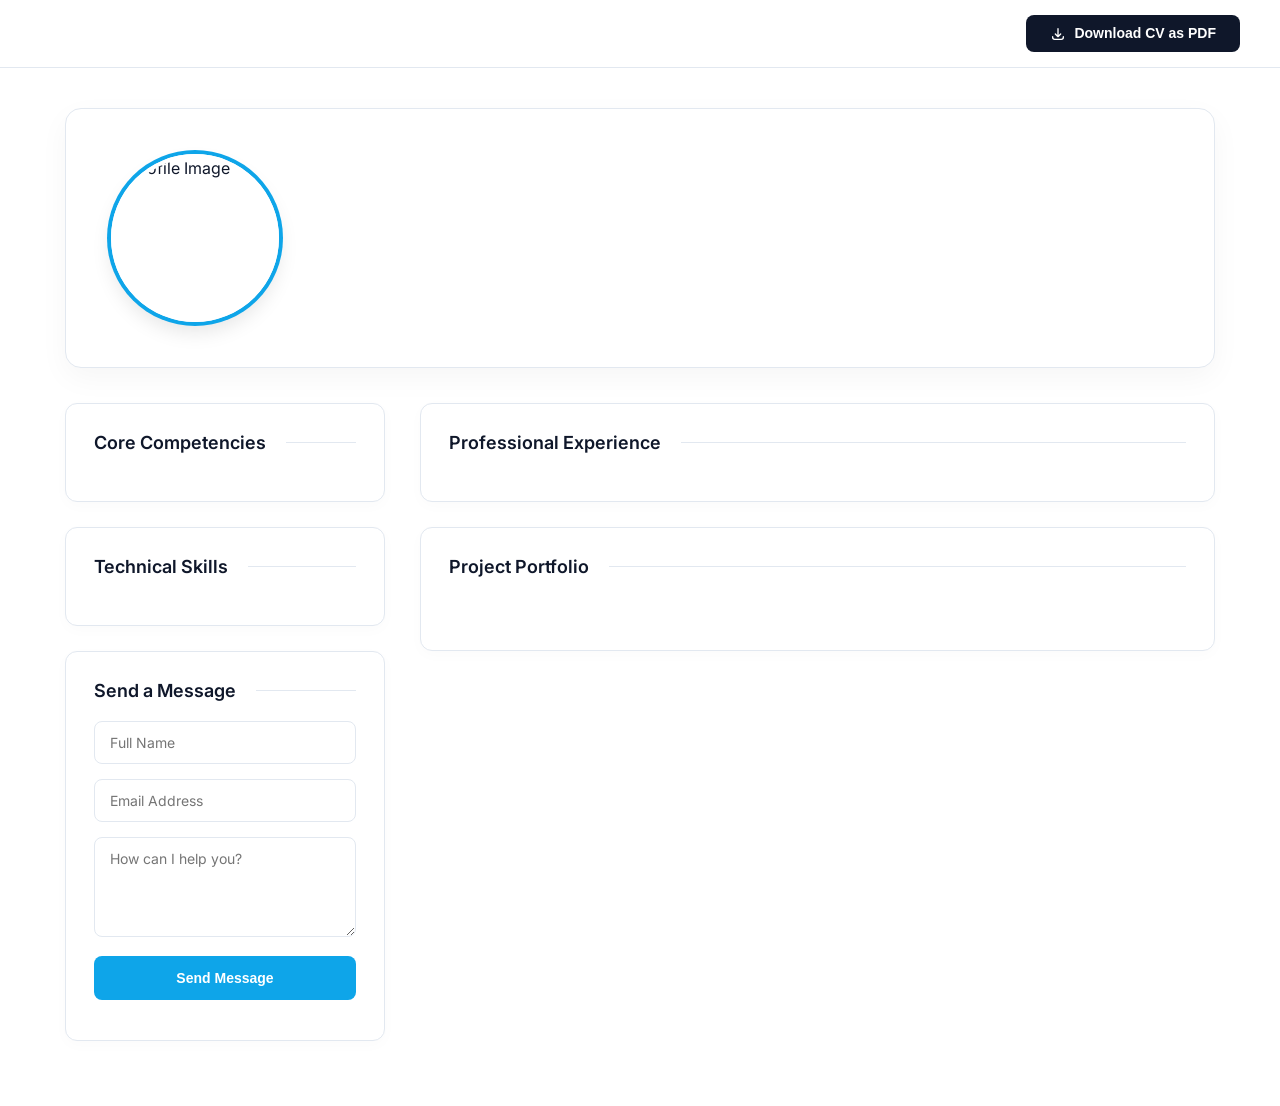
==== portfolio.html @ cc9d04fb "Add files via upload" ====
<!DOCTYPE html>
<html lang="en">
<head>
    <meta charset="UTF-8">
    <meta name="viewport" content="width=device-width, initial-scale=1.0">
    <title>Professional Identity Matrix</title>
    <link rel="stylesheet" href="style-portfolio.css">
    <script src="https://cdnjs.cloudflare.com/ajax/libs/html2pdf.js/0.10.1/html2pdf.bundle.min.js"></script>
</head>
<body class="theme-light">
    
    <div class="action-bar" id="actionBar">
        <button id="downloadPdfBtn" class="btn-pdf">
            <svg width="16" height="16" fill="none" stroke="currentColor" viewBox="0 0 24 24" xmlns="http://www.w3.org/2000/svg" style="vertical-align: middle; margin-right: 5px;">
                <path stroke-linecap="round" stroke-linejoin="round" stroke-width="2" d="M4 16v1a3 3 0 003 3h10a3 3 0 003-3v-1m-4-4l-4 4m0 0l-4-4m4 4V4"></path>
            </svg>
            Download CV as PDF
        </button>
    </div>

    <div class="portfolio-container" id="portfolioContent">
        
        <header class="hero-section">
            <div class="hero-content">
                <div class="hero-avatar-wrapper">
                    <img id="viewAvatar" src="https://via.placeholder.com/150" class="portfolio-avatar-frame" alt="Profile Image">
                </div>
                <div class="hero-text-wrapper">
                    <h1 id="viewName"></h1>
                    <h2 id="viewTitle"></h2>
                    <p id="viewBio"></p>
                    <div id="viewSocialDeck" class="social-link-wrapper"></div>
                </div>
            </div>
        </header>

        <div class="portfolio-grid">
            <aside class="sidebar-info">
                <div class="card" id="contactInfoCard" style="display: none;">
                    <h3>Contact Details</h3>
                    <div id="contactDetailsBlock" class="contact-block"></div>
                </div>

                <div class="card" id="eduCardView" style="display: none;">
                    <h3>Education</h3>
                    <div id="educationViewBlock"></div>
                </div>

                <div class="card" id="certCardView" style="display: none;">
                    <h3>Certifications</h3>
                    <div id="certificationsViewBlock"></div>
                </div>

                <div class="card">
                    <h3>Core Competencies</h3>
                    <div id="coreCompetenciesContainer" class="badge-group"></div>
                </div>
                
                <div class="card">
                    <h3>Technical Skills</h3>
                    <div id="techSkillsContainer" class="badge-group"></div>
                </div>

                <div class="card contact-form-card">
                    <h3>Send a Message</h3>
                    <form id="contactForm">
                        <input type="text" id="senderName" class="input-form" placeholder="Full Name" required>
                        <input type="email" id="senderEmail" class="input-form" placeholder="Email Address" required>
                        <textarea id="senderMsg" class="input-form msg-area" placeholder="How can I help you?" required></textarea>
                        <button type="submit" class="submit-msg-btn">Send Message</button>
                    </form>
                    <div id="contactAck" class="contact-acknowledgement"></div>
                </div>
            </aside>

            <main class="main-timeline">
                <div class="card experience-card">
                    <h3>Professional Experience</h3>
                    <div id="experienceTimeline" class="timeline"></div>
                </div>

                <div class="card projects-card">
                    <h3>Project Portfolio</h3>
                    <div id="dynamicFilters" class="filter-container"></div>
                    <div id="projectsGrid" class="projects-grid-layout"></div>
                </div>
            </main>
        </div>
    </div>
    
    <script type="module" src="view.js"></script>
</body>
</html>
---- style-portfolio.css ----
@import url('https://fonts.googleapis.com/css2?family=Inter:wght@300;400;500;600;700&display=swap');

body { margin: 0; padding: 0; font-family: 'Inter', -apple-system, BlinkMacSystemFont, sans-serif; transition: background 0.3s, color 0.3s; background-color: var(--bg-color); color: var(--text-main); }
.portfolio-container { max-width: 1150px; margin: 0 auto; padding: 40px 20px; }

/* --- PREMIUM HERO SECTION --- */
.hero-section { background: var(--card-bg); border-radius: 16px; padding: 45px; margin-bottom: 35px; box-shadow: 0 10px 30px rgba(0,0,0,0.04); border: 1px solid var(--border-color); }
.hero-content { display: flex; align-items: center; gap: 40px; }
.hero-avatar-wrapper { flex-shrink: 0; }
.portfolio-avatar-frame { width: 160px; height: 160px; border-radius: 50%; object-fit: cover; object-position: center; border: 4px solid var(--card-bg); box-shadow: 0 0 0 4px var(--accent), 0 10px 20px rgba(0,0,0,0.1); display: block; }
.hero-text-wrapper { flex-grow: 1; }
.hero-text-wrapper h1 { margin: 0 0 8px 0; font-size: 42px; font-weight: 700; letter-spacing: -0.5px; }
.hero-text-wrapper h2 { margin: 0 0 16px 0; font-size: 20px; font-weight: 500; color: var(--accent); }
.hero-text-wrapper p { max-width: 800px; margin: 0; line-height: 1.7; color: var(--text-muted); font-size: 16px; white-space: pre-wrap; }

/* SOCIAL PILLS */
.social-link-wrapper { display: flex; gap: 12px; margin-top: 20px; flex-wrap: wrap; }
.social-pill { background: var(--accent-alpha); color: var(--accent); padding: 8px 16px; border-radius: 30px; font-size: 13px; font-weight: 600; text-decoration: none; transition: all 0.2s; display: inline-flex; align-items: center; gap: 6px; }
.social-pill:hover { background: var(--accent); color: white; transform: translateY(-2px); box-shadow: 0 4px 10px rgba(0,0,0,0.1); }

/* LAYOUT GRID */
.portfolio-grid { display: grid; grid-template-columns: 320px 1fr; gap: 35px; align-items: start; }
@media (max-width: 850px) { 
    .portfolio-grid { grid-template-columns: 1fr; } 
    .hero-content { flex-direction: column; text-align: center; gap: 25px; }
    .social-link-wrapper { justify-content: center; }
}

/* SMART LAYOUT SWITCHER FOR NO IMAGE */
.has-no-image .hero-avatar-wrapper { display: none !important; }
.has-no-image .hero-content { text-align: center; }
.has-no-image .social-link-wrapper { justify-content: center; }

/* --- CARDS & TYPOGRAPHY --- */
.card { background: var(--card-bg); border: 1px solid var(--border-color); border-radius: 12px; padding: 28px; margin-bottom: 25px; box-shadow: 0 4px 15px rgba(0,0,0,0.02); }
h3 { margin: 0 0 20px 0; font-size: 18px; font-weight: 600; color: var(--text-main); display: flex; align-items: center; gap: 10px; }
h3::after { content: ""; flex-grow: 1; height: 1px; background: var(--border-color); margin-left: 10px; }

/* CONTACT BLOCK */
.contact-block { display: flex; flex-direction: column; gap: 12px; }
.contact-item { display: flex; align-items: center; gap: 10px; font-size: 14px; color: var(--text-muted); }
.contact-item a { color: var(--text-main); text-decoration: none; font-weight: 500; transition: color 0.2s; }
.contact-item a:hover { color: var(--accent); }
.contact-icon { display: flex; align-items: center; justify-content: center; width: 28px; height: 28px; background: var(--accent-alpha); color: var(--accent); border-radius: 6px; font-style: normal; font-size: 13px; }

/* LISTS (EDU & CERTS) */
.list-item { margin-bottom: 18px; position: relative; padding-left: 15px; border-left: 2px solid var(--border-color); }
.list-item:last-child { margin-bottom: 0; }
.list-title { font-weight: 600; font-size: 14px; color: var(--text-main); margin-bottom: 4px; }
.list-subtitle { font-size: 13px; color: var(--text-muted); margin-bottom: 4px; }
.list-meta { font-size: 11px; font-weight: 700; color: var(--accent); text-transform: uppercase; letter-spacing: 0.5px; }

/* BADGES */
.badge-group { display: flex; flex-wrap: wrap; gap: 8px; }
.badge-pill { background: var(--bg-color); color: var(--text-main); border: 1px solid var(--border-color); padding: 7px 14px; border-radius: 6px; font-size: 13px; font-weight: 500; transition: border-color 0.2s; }
.badge-pill:hover { border-color: var(--accent); color: var(--accent); }

/* --- TIMELINE --- */
.timeline { border-left: 2px solid var(--border-color); padding-left: 25px; margin-left: 10px; }
.timeline-item { position: relative; margin-bottom: 35px; }
.timeline-item:last-child { margin-bottom: 0; }
.timeline-dot { position: absolute; left: -32px; top: 3px; background: var(--accent); width: 12px; height: 12px; border-radius: 50%; box-shadow: 0 0 0 4px var(--accent-alpha); }
.timeline-duration { font-size: 12px; font-weight: 700; color: var(--accent); text-transform: uppercase; margin-bottom: 6px; display: inline-block; background: var(--accent-alpha); padding: 4px 10px; border-radius: 20px; }
.timeline-role { margin: 8px 0 4px 0; font-size: 18px; font-weight: 600; color: var(--text-main); }
.timeline-company { margin: 0 0 10px 0; color: var(--text-muted); font-size: 15px; font-weight: 500; }
.timeline-desc { margin: 0; font-size: 14.5px; line-height: 1.6; color: var(--text-muted); }

/* --- PROJECT CARDS --- */
.filter-container { display: flex; gap: 10px; margin-bottom: 25px; flex-wrap: wrap; }
.filter-btn { background: var(--bg-color); color: var(--text-muted); border: 1px solid var(--border-color); padding: 8px 18px; border-radius: 30px; font-size: 13px; cursor: pointer; font-weight: 600; transition: all 0.2s; }
.filter-btn.active, .filter-btn:hover { background: var(--text-main); color: var(--card-bg); border-color: var(--text-main); }

.projects-grid-layout { display: grid; grid-template-columns: repeat(auto-fill, minmax(300px, 1fr)); gap: 20px; }
.project-card { background: var(--bg-color); border: 1px solid var(--border-color); padding: 22px; border-radius: 12px; transition: all 0.3s ease; position: relative; display: flex; flex-direction: column; }
.project-card:hover { transform: translateY(-5px); box-shadow: 0 12px 25px rgba(0,0,0,0.06); border-color: var(--accent); background: var(--card-bg); }
.category-tag { font-size: 10px; font-weight: 700; color: var(--accent); background: var(--accent-alpha); padding: 4px 10px; border-radius: 20px; display: inline-block; margin-bottom: 12px; text-transform: uppercase; align-self: flex-start; }
.project-title { margin: 0 0 10px 0; font-size: 17px; font-weight: 600; color: var(--text-main); }
.project-desc { margin: 0 0 20px 0; font-size: 14px; color: var(--text-muted); line-height: 1.5; flex-grow: 1; }
.project-link { color: var(--text-main); text-decoration: none; font-weight: 600; font-size: 13px; display: inline-flex; align-items: center; gap: 5px; transition: color 0.2s; border-top: 1px solid var(--border-color); padding-top: 15px; }
.project-link:hover { color: var(--accent); }

/* --- FORMS & BUTTONS --- */
.action-bar { display: flex; justify-content: flex-end; padding: 15px 40px; background: var(--card-bg); border-bottom: 1px solid var(--border-color); position: sticky; top: 0; z-index: 100; }
.btn-pdf { background: var(--text-main); color: var(--card-bg); padding: 10px 24px; border: none; border-radius: 8px; font-weight: 600; cursor: pointer; font-size: 14px; transition: opacity 0.2s; }
.btn-pdf:hover { opacity: 0.9; }

.input-form { width: 100%; padding: 12px 15px; margin: 0 0 15px 0; border: 1px solid var(--border-color); background: var(--bg-color); color: var(--text-main); border-radius: 8px; box-sizing: border-box; font-size: 14px; font-family: 'Inter', sans-serif; transition: border-color 0.2s; }
.input-form:focus { outline: none; border-color: var(--accent); box-shadow: 0 0 0 3px var(--accent-alpha); }
.msg-area { height: 100px; resize: vertical; }
.submit-msg-btn { width: 100%; background: var(--accent); color: white; border: none; padding: 14px; border-radius: 8px; font-weight: 600; cursor: pointer; font-size: 14px; transition: background 0.2s; }
.submit-msg-btn:hover { background: #0284c7; }
.contact-acknowledgement { font-size: 13px; margin-top: 12px; text-align: center; font-weight: 500; }
.placeholder-text { font-size: 14px; color: var(--text-muted); font-style: italic; background: var(--bg-color); padding: 20px; border-radius: 8px; text-align: center; }

/* --- THEMES --- */
.theme-light { 
    --bg-color: #ffffff; /* UPDATED to pure white */
    --card-bg: #ffffff; 
    --text-main: #0f172a; 
    --text-muted: #475569; 
    --accent: #0ea5e9; 
    --accent-alpha: #e0f2fe; 
    --border-color: #e2e8f0; 
}
.theme-dark { --bg-color: #0f172a; --card-bg: #1e293b; --text-main: #f8fafc; --text-muted: #94a3b8; --accent: #38bdf8; --accent-alpha: #0c4a6e; --border-color: #334155; }
.theme-cyber { --bg-color: #020617; --card-bg: #0f172a; --text-main: #00ffcc; --text-muted: #38bdf8; --accent: #f43f5e; --accent-alpha: #4c0519; --border-color: #881337; }

body { background-color: var(--bg-color); color: var(--text-main); }
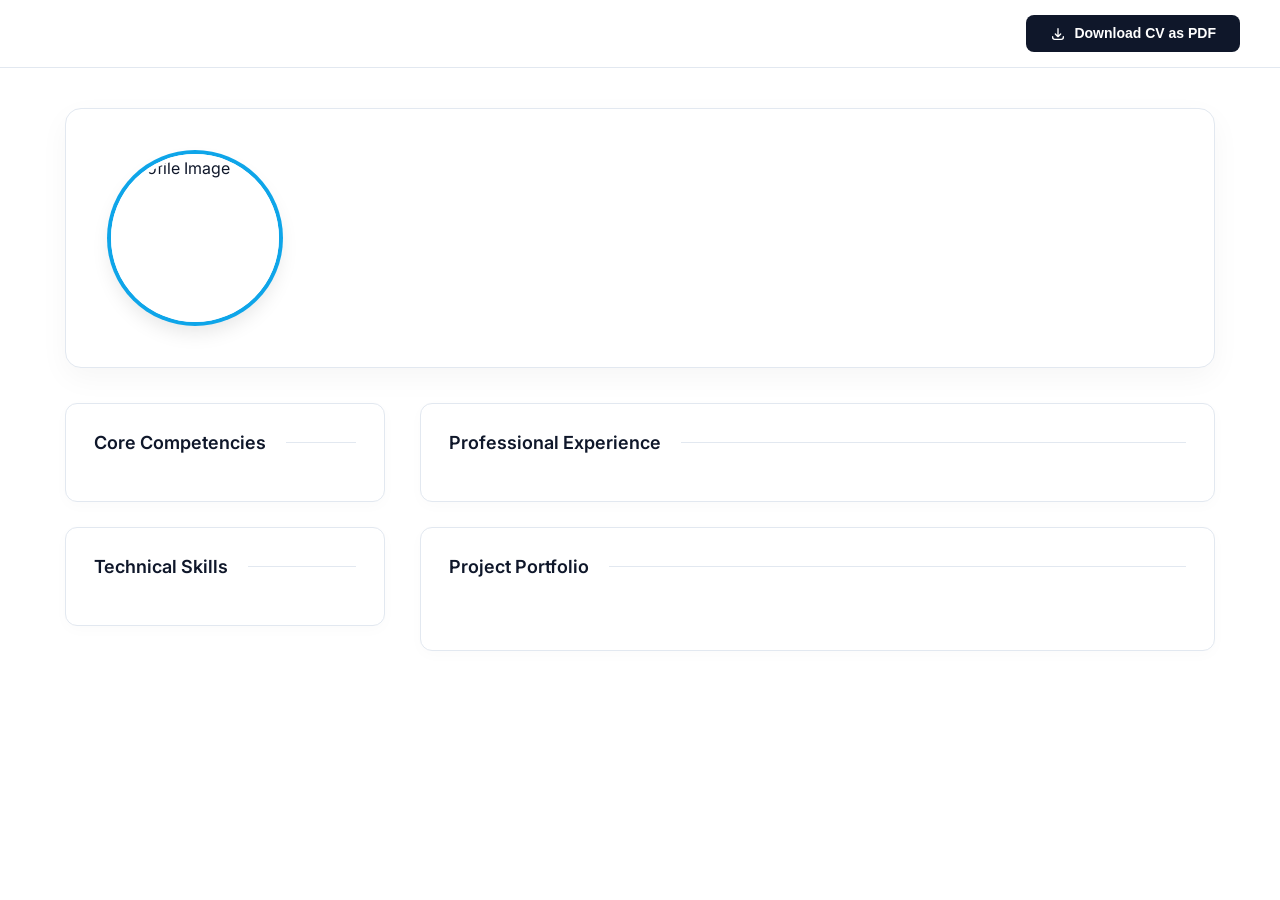
==== commit edef7607: "Update portfolio.html" ====
--- a/portfolio.html
+++ b/portfolio.html
@@ -61,16 +61,7 @@
                     <div id="techSkillsContainer" class="badge-group"></div>
                 </div>
 
-                <div class="card contact-form-card">
-                    <h3>Send a Message</h3>
-                    <form id="contactForm">
-                        <input type="text" id="senderName" class="input-form" placeholder="Full Name" required>
-                        <input type="email" id="senderEmail" class="input-form" placeholder="Email Address" required>
-                        <textarea id="senderMsg" class="input-form msg-area" placeholder="How can I help you?" required></textarea>
-                        <button type="submit" class="submit-msg-btn">Send Message</button>
-                    </form>
-                    <div id="contactAck" class="contact-acknowledgement"></div>
-                </div>
+           
             </aside>
 
             <main class="main-timeline">
@@ -90,4 +81,4 @@
     
     <script type="module" src="view.js"></script>
 </body>
-</html>+</html>
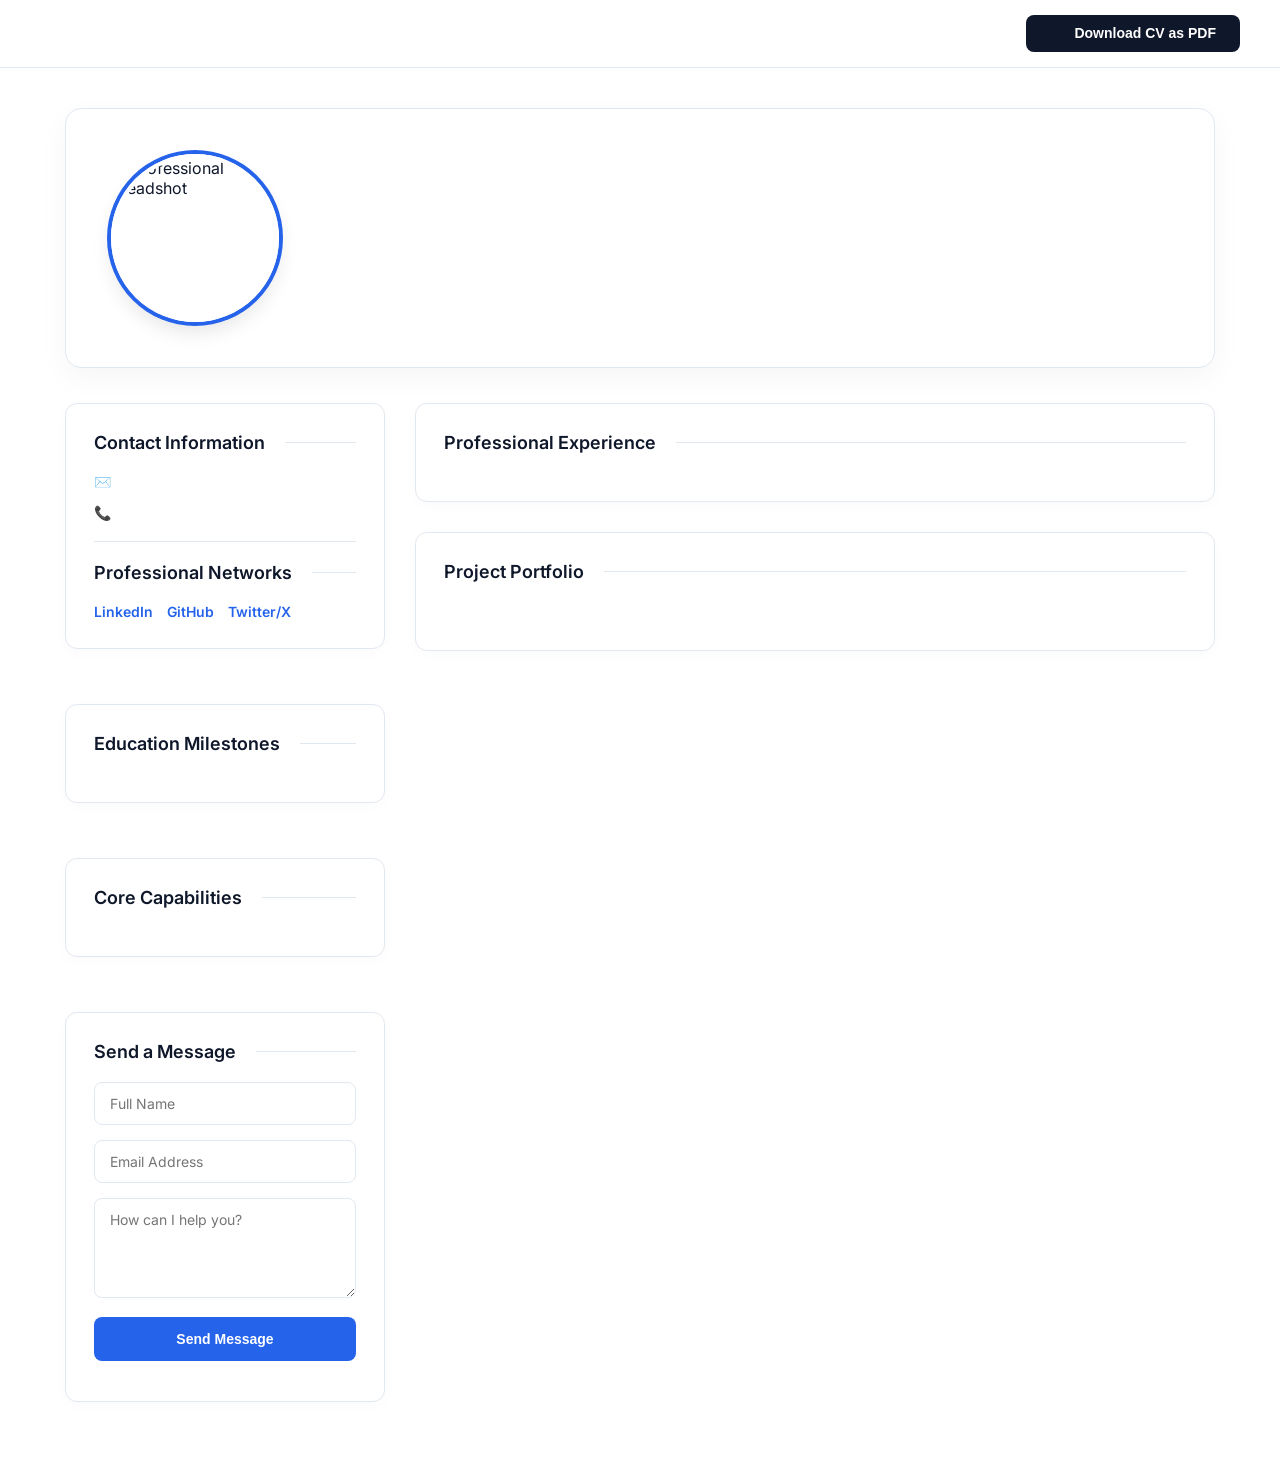
==== commit de859322: "Update portfolio.html" ====
--- a/portfolio.html
+++ b/portfolio.html
@@ -3,17 +3,43 @@
 <head>
     <meta charset="UTF-8">
     <meta name="viewport" content="width=device-width, initial-scale=1.0">
-    <title>Professional Identity Matrix</title>
+    <title>Professional Portfolio</title>
     <link rel="stylesheet" href="style-portfolio.css">
     <script src="https://cdnjs.cloudflare.com/ajax/libs/html2pdf.js/0.10.1/html2pdf.bundle.min.js"></script>
+    <style>
+        /* CSS Root Fallback Layers for Themes Integrity */
+        .theme-light {
+            --bg-color: #ffffff;
+            --card-bg: #ffffff;
+            --text-main: #0f172a;
+            --text-muted: #64748b;
+            --accent: #2563eb;
+            --accent-alpha: rgba(37, 99, 235, 0.1);
+            --border-color: #e2e8f0;
+        }
+        .theme-dark {
+            --bg-color: #0f172a;
+            --card-bg: #1e293b;
+            --text-main: #f8fafc;
+            --text-muted: #94a3b8;
+            --accent: #38bdf8;
+            --accent-alpha: rgba(56, 189, 248, 0.1);
+            --border-color: #334155;
+        }
+        .theme-cyberpunk {
+            --bg-color: #0f051d;
+            --card-bg: #140727;
+            --text-main: #00ffcc;
+            --text-muted: #ff007f;
+            --accent: #bc00dd;
+            --accent-alpha: rgba(188, 0, 221, 0.15);
+            --border-color: #bc00dd;
+        }
+    </style>
 </head>
-<body class="theme-light">
-    
-    <div class="action-bar" id="actionBar">
+<body class="theme-light"> <div class="action-bar" id="actionBar">
         <button id="downloadPdfBtn" class="btn-pdf">
-            <svg width="16" height="16" fill="none" stroke="currentColor" viewBox="0 0 24 24" xmlns="http://www.w3.org/2000/svg" style="vertical-align: middle; margin-right: 5px;">
-                <path stroke-linecap="round" stroke-linejoin="round" stroke-width="2" d="M4 16v1a3 3 0 003 3h10a3 3 0 003-3v-1m-4-4l-4 4m0 0l-4-4m4 4V4"></path>
-            </svg>
+            <svg width="16" height="16" fill="none" stroke="currentColor" viewBox="0 0 24 24" xmlns="http://www.w3.org/2000/svg" style="vertical-align: middle; margin-right: 5px;"><path stroke-linecap=\"round\" stroke-linejoin=\"round\" stroke-width=\"2\" d=\"M4 16v1a3 3 0 003 3h10a3 3 0 003-3v-1m-4-4l-4 4m0 0l-4-4m4 4V4\"></path></svg>
             Download CV as PDF
         </button>
     </div>
@@ -23,62 +49,70 @@
         <header class="hero-section">
             <div class="hero-content">
                 <div class="hero-avatar-wrapper">
-                    <img id="viewAvatar" src="https://via.placeholder.com/150" class="portfolio-avatar-frame" alt="Profile Image">
+                    <img id="portfolioAvatar" src="https://via.placeholder.com/150" class="portfolio-avatar-frame" alt="Professional Headshot">
                 </div>
-                <div class="hero-text-wrapper">
-                    <h1 id="viewName"></h1>
-                    <h2 id="viewTitle"></h2>
-                    <p id="viewBio"></p>
-                    <div id="viewSocialDeck" class="social-link-wrapper"></div>
+                <div style="flex-grow: 1;">
+                    <h1 id="ownerName" style="margin: 0 0 8px 0; font-size: 36px; font-weight: 700;"></h1>
+                    <p id="ownerTitle" style="font-size: 18px; font-weight: 600; color: var(--accent); margin: 0 0 12px 0;"></p>
+                    <p id="ownerLocation" style="font-size: 14px; color: var(--text-muted); margin: 0 0 16px 0; font-weight: 500;"></p>
+                    <p id="ownerBio" style="margin: 0; font-size: 15px; line-height: 1.7; color: var(--text-main); white-space: pre-wrap;"></p>
                 </div>
             </div>
         </header>
 
-        <div class="portfolio-grid">
-            <aside class="sidebar-info">
-                <div class="card" id="contactInfoCard" style="display: none;">
-                    <h3>Contact Details</h3>
-                    <div id="contactDetailsBlock" class="contact-block"></div>
+        <div class="portfolio-grid-layout" style="display: grid; grid-template-columns: 320px 1fr; gap: 30px; margin-top: 30px;">
+            <aside class="sidebar-aside" style="display: flex; flex-direction: column; gap: 30px;">
+                <div class="card identity-card-aside">
+                    <h3>Contact Information</h3>
+                    <div style="display: flex; flex-direction: column; gap: 14px; margin-top: 15px;">
+                        <div id="emailRow" style="font-size: 14px;">✉️ <a id="metaEmail" href="#" style="color: var(--text-main); text-decoration: none; font-weight: 500;"></a></div>
+                        <div id="phoneRow" style="font-size: 14px;">📞 <a id="metaPhone" href="#" style="color: var(--text-main); text-decoration: none; font-weight: 500;"></a></div>
+                    </div>
+                    <hr style="border: 0; border-top: 1px solid var(--border-color); margin: 20px 0;">
+                    <h3>Professional Networks</h3>
+                    <div style="display: flex; gap: 14px; margin-top: 15px; font-size: 14px;">
+                        <a id="linkLinkedin" href="#" target="_blank" style="color: var(--accent); font-weight: 600; text-decoration: none;">LinkedIn</a>
+                        <a id="linkGithub" href="#" target="_blank" style="color: var(--accent); font-weight: 600; text-decoration: none;">GitHub</a>
+                        <a id="linkTwitter" href="#" target="_blank" style="color: var(--accent); font-weight: 600; text-decoration: none;">Twitter/X</a>
+                    </div>
                 </div>
 
-                <div class="card" id="eduCardView" style="display: none;">
-                    <h3>Education</h3>
-                    <div id="educationViewBlock"></div>
+                <div class="card education-card-aside">
+                    <h3>Education Milestones</h3>
+                    <div id="educationTimeline" style="display: flex; flex-direction: column; gap: 16px; margin-top: 15px;"></div>
                 </div>
 
-                <div class="card" id="certCardView" style="display: none;">
-                    <h3>Certifications</h3>
-                    <div id="certificationsViewBlock"></div>
+                <div class="card skills-card-aside">
+                    <h3>Core Capabilities</h3>
+                    <div id="techSkillsContainer" class="badge-group" style="display: flex; flex-wrap: wrap; gap: 8px; margin-top: 15px;"></div>
                 </div>
 
-                <div class="card">
-                    <h3>Core Competencies</h3>
-                    <div id="coreCompetenciesContainer" class="badge-group"></div>
+                <div class="card contact-form-card">
+                    <h3>Send a Message</h3>
+                    <form id="contactForm">
+                        <input type="text" id="senderName" class="input-form" placeholder="Full Name" required>
+                        <input type="email" id="senderEmail" class="input-form" placeholder="Email Address" required>
+                        <textarea id="senderMsg" class="input-form msg-area" placeholder="How can I help you?" required></textarea>
+                        <button type="submit" class="submit-msg-btn">Send Message</button>
+                    </form>
+                    <div id="contactAck" class="contact-acknowledgement"></div>
                 </div>
-                
-                <div class="card">
-                    <h3>Technical Skills</h3>
-                    <div id="techSkillsContainer" class="badge-group"></div>
-                </div>
-
-           
             </aside>
 
             <main class="main-timeline">
                 <div class="card experience-card">
                     <h3>Professional Experience</h3>
-                    <div id="experienceTimeline" class="timeline"></div>
+                    <div id="experienceTimeline" class="timeline" style="display: flex; flex-direction: column; gap: 24px; margin-top: 15px;"></div>
                 </div>
 
-                <div class="card projects-card">
+                <div class="card projects-card" style="margin-top: 30px;">
                     <h3>Project Portfolio</h3>
-                    <div id="dynamicFilters" class="filter-container"></div>
-                    <div id="projectsGrid" class="projects-grid-layout"></div>
+                    <div id="dynamicFilters" class="filter-container" style="display: flex; gap: 10px; margin-bottom: 20px;"></div>
+                    <div id="projectsGrid" class="projects-grid-layout" style="display: grid; grid-template-columns: 1fr 1fr; gap: 20px;"></div>
                 </div>
             </main>
         </div>
     </div>
-    
     <script type="module" src="view.js"></script>
 </body>
 </html>
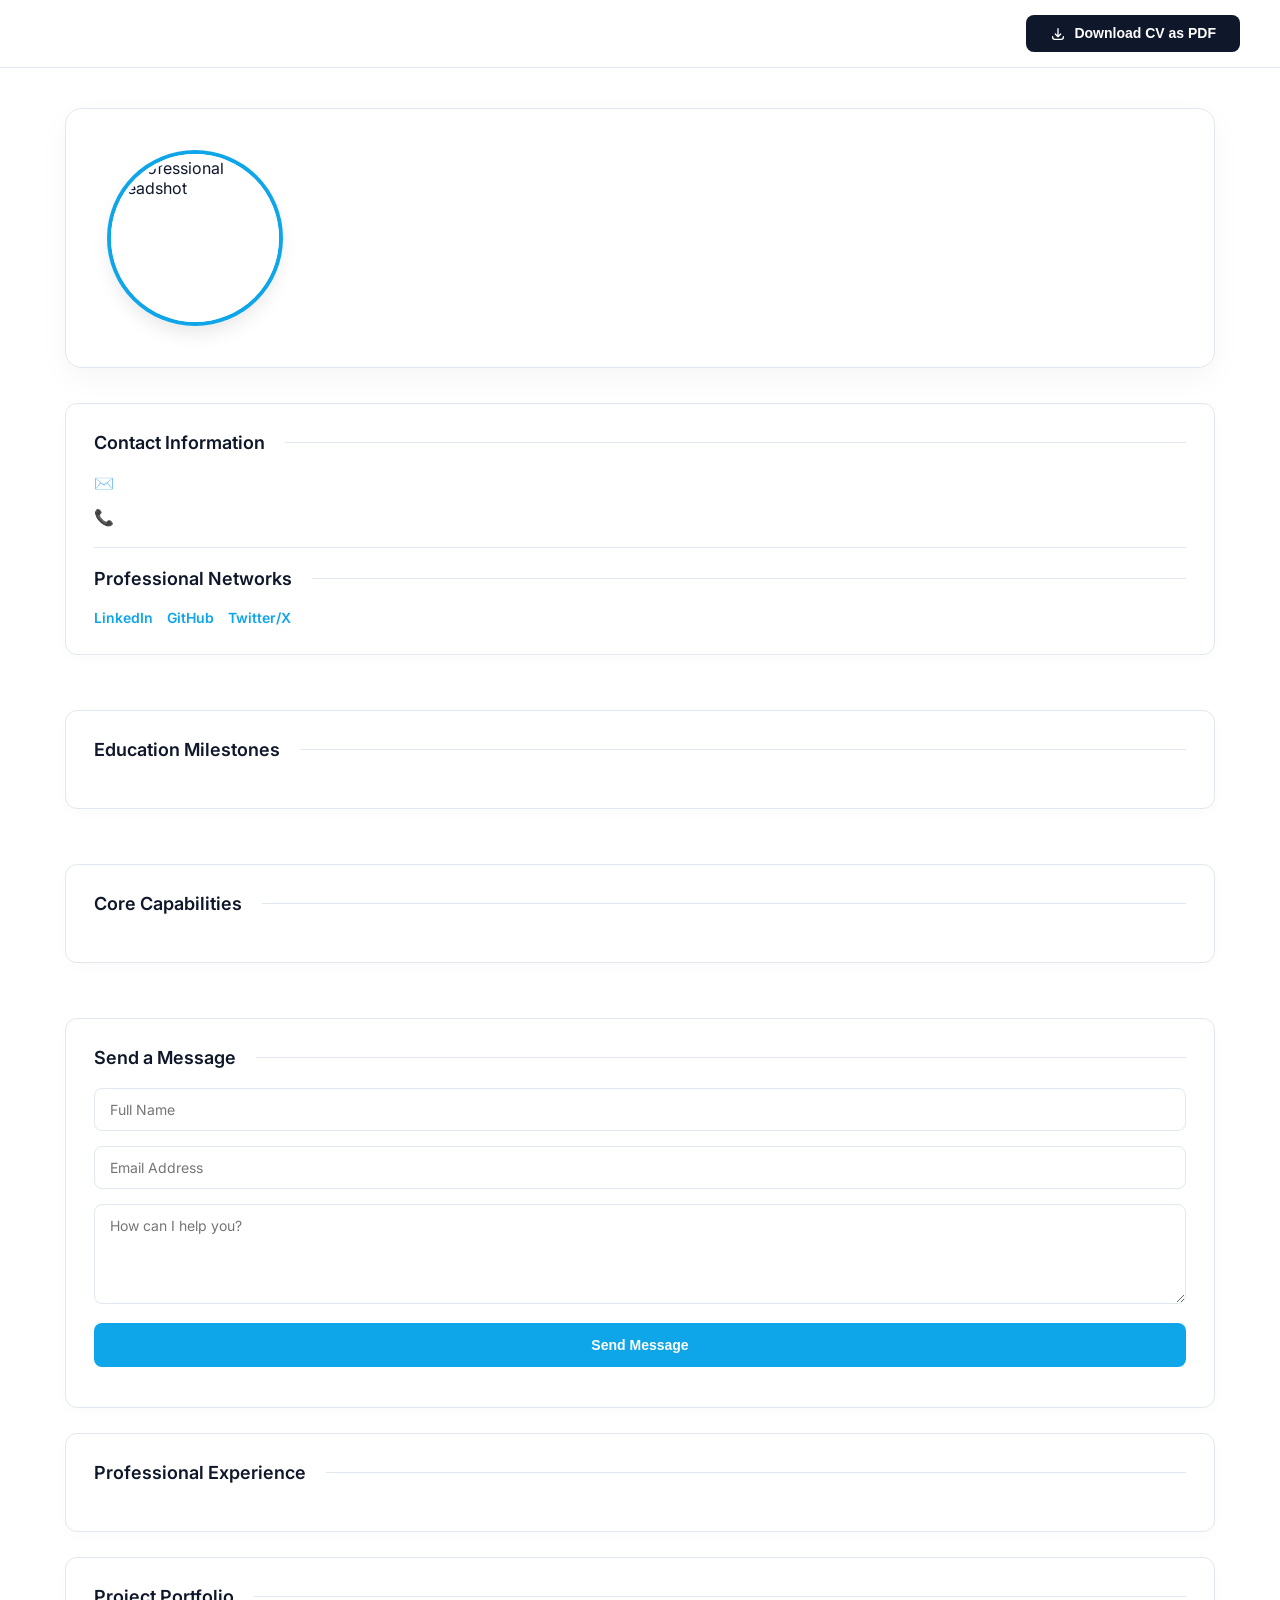
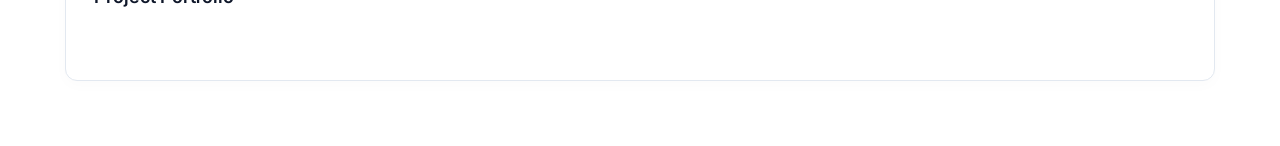
==== commit d898f91d: "Update portfolio.html" ====
--- a/portfolio.html
+++ b/portfolio.html
@@ -6,40 +6,14 @@
     <title>Professional Portfolio</title>
     <link rel="stylesheet" href="style-portfolio.css">
     <script src="https://cdnjs.cloudflare.com/ajax/libs/html2pdf.js/0.10.1/html2pdf.bundle.min.js"></script>
-    <style>
-        /* CSS Root Fallback Layers for Themes Integrity */
-        .theme-light {
-            --bg-color: #ffffff;
-            --card-bg: #ffffff;
-            --text-main: #0f172a;
-            --text-muted: #64748b;
-            --accent: #2563eb;
-            --accent-alpha: rgba(37, 99, 235, 0.1);
-            --border-color: #e2e8f0;
-        }
-        .theme-dark {
-            --bg-color: #0f172a;
-            --card-bg: #1e293b;
-            --text-main: #f8fafc;
-            --text-muted: #94a3b8;
-            --accent: #38bdf8;
-            --accent-alpha: rgba(56, 189, 248, 0.1);
-            --border-color: #334155;
-        }
-        .theme-cyberpunk {
-            --bg-color: #0f051d;
-            --card-bg: #140727;
-            --text-main: #00ffcc;
-            --text-muted: #ff007f;
-            --accent: #bc00dd;
-            --accent-alpha: rgba(188, 0, 221, 0.15);
-            --border-color: #bc00dd;
-        }
-    </style>
 </head>
-<body class="theme-light"> <div class="action-bar" id="actionBar">
+<body class="theme-light"> 
+    
+    <div class="action-bar" id="actionBar">
         <button id="downloadPdfBtn" class="btn-pdf">
-            <svg width="16" height="16" fill="none" stroke="currentColor" viewBox="0 0 24 24" xmlns="http://www.w3.org/2000/svg" style="vertical-align: middle; margin-right: 5px;"><path stroke-linecap=\"round\" stroke-linejoin=\"round\" stroke-width=\"2\" d=\"M4 16v1a3 3 0 003 3h10a3 3 0 003-3v-1m-4-4l-4 4m0 0l-4-4m4 4V4\"></path></svg>
+            <svg width="16" height="16" fill="none" stroke="currentColor" viewBox="0 0 24 24" xmlns="http://www.w3.org/2000/svg" style="vertical-align: middle; margin-right: 5px;">
+                <path stroke-linecap="round" stroke-linejoin="round" stroke-width="2" d="M4 16v1a3 3 0 003 3h10a3 3 0 003-3v-1m-4-4l-4 4m0 0l-4-4m4 4V4"></path>
+            </svg>
             Download CV as PDF
         </button>
     </div>
@@ -60,13 +34,14 @@
             </div>
         </header>
 
-        <div class="portfolio-grid-layout" style="display: grid; grid-template-columns: 320px 1fr; gap: 30px; margin-top: 30px;">
+        <div class="portfolio-grid-layout">
             <aside class="sidebar-aside" style="display: flex; flex-direction: column; gap: 30px;">
+                
                 <div class="card identity-card-aside">
                     <h3>Contact Information</h3>
                     <div style="display: flex; flex-direction: column; gap: 14px; margin-top: 15px;">
-                        <div id="emailRow" style="font-size: 14px;">✉️ <a id="metaEmail" href="#" style="color: var(--text-main); text-decoration: none; font-weight: 500;"></a></div>
-                        <div id="phoneRow" style="font-size: 14px;">📞 <a id="metaPhone" href="#" style="color: var(--text-main); text-decoration: none; font-weight: 500;"></a></div>
+                        <div id="emailRow">✉️ <a id="metaEmail" href="#"></a></div>
+                        <div id="phoneRow">📞 <a id="metaPhone" href="#"></a></div>
                     </div>
                     <hr style="border: 0; border-top: 1px solid var(--border-color); margin: 20px 0;">
                     <h3>Professional Networks</h3>
@@ -105,14 +80,15 @@
                     <div id="experienceTimeline" class="timeline" style="display: flex; flex-direction: column; gap: 24px; margin-top: 15px;"></div>
                 </div>
 
-                <div class="card projects-card" style="margin-top: 30px;">
+                <div class="card projects-card">
                     <h3>Project Portfolio</h3>
-                    <div id="dynamicFilters" class="filter-container" style="display: flex; gap: 10px; margin-bottom: 20px;"></div>
-                    <div id="projectsGrid" class="projects-grid-layout" style="display: grid; grid-template-columns: 1fr 1fr; gap: 20px;"></div>
+                    <div id="dynamicFilters" class="filter-container"></div>
+                    <div id="projectsGrid" class="projects-grid-layout"></div>
                 </div>
             </main>
         </div>
     </div>
+    
     <script type="module" src="view.js"></script>
 </body>
 </html>
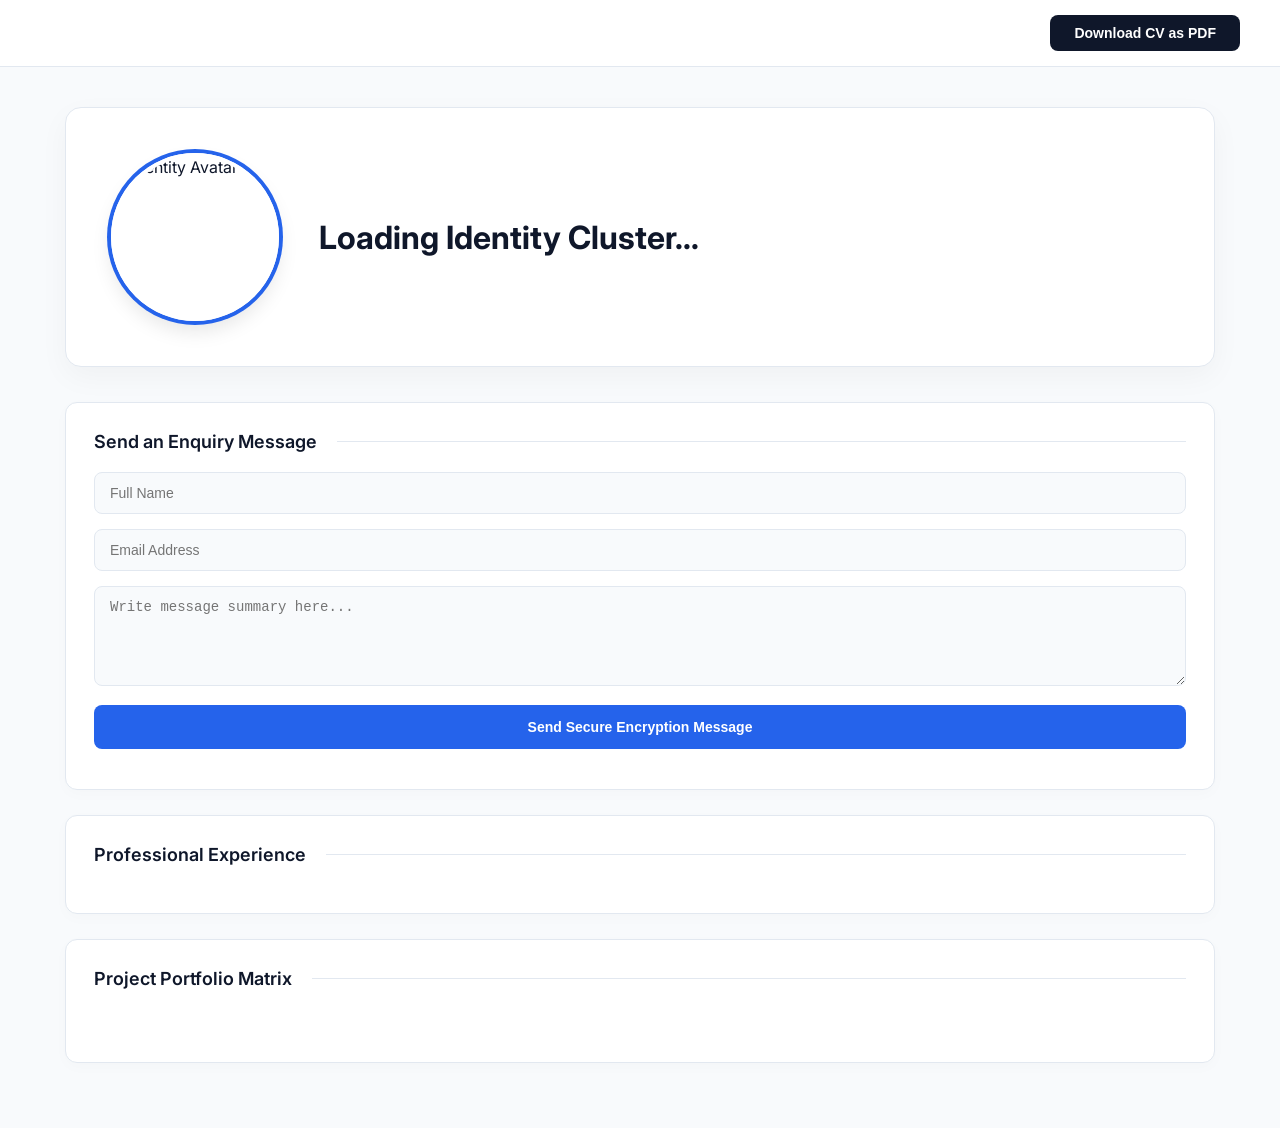
==== commit 7703d9d9: "Update portfolio.html" ====
--- a/portfolio.html
+++ b/portfolio.html
@@ -1,94 +1,109 @@
-<!DOCTYPE html>
-<html lang="en">
-<head>
-    <meta charset="UTF-8">
-    <meta name="viewport" content="width=device-width, initial-scale=1.0">
-    <title>Professional Portfolio</title>
-    <link rel="stylesheet" href="style-portfolio.css">
-    <script src="https://cdnjs.cloudflare.com/ajax/libs/html2pdf.js/0.10.1/html2pdf.bundle.min.js"></script>
-</head>
-<body class="theme-light"> 
-    
-    <div class="action-bar" id="actionBar">
-        <button id="downloadPdfBtn" class="btn-pdf">
-            <svg width="16" height="16" fill="none" stroke="currentColor" viewBox="0 0 24 24" xmlns="http://www.w3.org/2000/svg" style="vertical-align: middle; margin-right: 5px;">
-                <path stroke-linecap="round" stroke-linejoin="round" stroke-width="2" d="M4 16v1a3 3 0 003 3h10a3 3 0 003-3v-1m-4-4l-4 4m0 0l-4-4m4 4V4"></path>
-            </svg>
-            Download CV as PDF
-        </button>
-    </div>
-
-    <div class="portfolio-container" id="portfolioContent">
-        
-        <header class="hero-section">
-            <div class="hero-content">
-                <div class="hero-avatar-wrapper">
-                    <img id="portfolioAvatar" src="https://via.placeholder.com/150" class="portfolio-avatar-frame" alt="Professional Headshot">
-                </div>
-                <div style="flex-grow: 1;">
-                    <h1 id="ownerName" style="margin: 0 0 8px 0; font-size: 36px; font-weight: 700;"></h1>
-                    <p id="ownerTitle" style="font-size: 18px; font-weight: 600; color: var(--accent); margin: 0 0 12px 0;"></p>
-                    <p id="ownerLocation" style="font-size: 14px; color: var(--text-muted); margin: 0 0 16px 0; font-weight: 500;"></p>
-                    <p id="ownerBio" style="margin: 0; font-size: 15px; line-height: 1.7; color: var(--text-main); white-space: pre-wrap;"></p>
-                </div>
-            </div>
-        </header>
-
-        <div class="portfolio-grid-layout">
-            <aside class="sidebar-aside" style="display: flex; flex-direction: column; gap: 30px;">
-                
-                <div class="card identity-card-aside">
-                    <h3>Contact Information</h3>
-                    <div style="display: flex; flex-direction: column; gap: 14px; margin-top: 15px;">
-                        <div id="emailRow">✉️ <a id="metaEmail" href="#"></a></div>
-                        <div id="phoneRow">📞 <a id="metaPhone" href="#"></a></div>
-                    </div>
-                    <hr style="border: 0; border-top: 1px solid var(--border-color); margin: 20px 0;">
-                    <h3>Professional Networks</h3>
-                    <div style="display: flex; gap: 14px; margin-top: 15px; font-size: 14px;">
-                        <a id="linkLinkedin" href="#" target="_blank" style="color: var(--accent); font-weight: 600; text-decoration: none;">LinkedIn</a>
-                        <a id="linkGithub" href="#" target="_blank" style="color: var(--accent); font-weight: 600; text-decoration: none;">GitHub</a>
-                        <a id="linkTwitter" href="#" target="_blank" style="color: var(--accent); font-weight: 600; text-decoration: none;">Twitter/X</a>
-                    </div>
-                </div>
-
-                <div class="card education-card-aside">
-                    <h3>Education Milestones</h3>
-                    <div id="educationTimeline" style="display: flex; flex-direction: column; gap: 16px; margin-top: 15px;"></div>
-                </div>
-
-                <div class="card skills-card-aside">
-                    <h3>Core Capabilities</h3>
-                    <div id="techSkillsContainer" class="badge-group" style="display: flex; flex-wrap: wrap; gap: 8px; margin-top: 15px;"></div>
-                </div>
-
-                <div class="card contact-form-card">
-                    <h3>Send a Message</h3>
-                    <form id="contactForm">
-                        <input type="text" id="senderName" class="input-form" placeholder="Full Name" required>
-                        <input type="email" id="senderEmail" class="input-form" placeholder="Email Address" required>
-                        <textarea id="senderMsg" class="input-form msg-area" placeholder="How can I help you?" required></textarea>
-                        <button type="submit" class="submit-msg-btn">Send Message</button>
-                    </form>
-                    <div id="contactAck" class="contact-acknowledgement"></div>
-                </div>
-            </aside>
-
-            <main class="main-timeline">
-                <div class="card experience-card">
-                    <h3>Professional Experience</h3>
-                    <div id="experienceTimeline" class="timeline" style="display: flex; flex-direction: column; gap: 24px; margin-top: 15px;"></div>
-                </div>
-
-                <div class="card projects-card">
-                    <h3>Project Portfolio</h3>
-                    <div id="dynamicFilters" class="filter-container"></div>
-                    <div id="projectsGrid" class="projects-grid-layout"></div>
-                </div>
-            </main>
-        </div>
-    </div>
-    
-    <script type="module" src="view.js"></script>
-</body>
-</html>
+<!DOCTYPE html>
+<html lang="en">
+<head>
+    <meta charset="UTF-8">
+    <meta name="viewport" content="width=device-width, initial-scale=1.0">
+    <title>Professional Identity Portfolio</title>
+    <link rel="stylesheet" href="style-portfolio.css">
+    <script src="https://cdnjs.cloudflare.com/ajax/libs/html2pdf.js/0.10.1/html2pdf.bundle.min.js"></script>
+    <style>
+        /* Multi-Template Subsystem Core Variables mapping */
+        .theme-light { --bg-color: #f8fafc; --card-bg: #ffffff; --text-main: #0f172a; --text-muted: #475569; --accent: #2563eb; --accent-alpha: rgba(37, 99, 235, 0.1); --border-color: #e2e8f0; }
+        .theme-dark { --bg-color: #0f172a; --card-bg: #1e293b; --text-main: #f8fafc; --text-muted: #94a3b8; --accent: #38bdf8; --accent-alpha: rgba(56, 189, 248, 0.1); --border-color: #334155; }
+        .theme-cyber { --bg-color: #020617; --card-bg: #0f172a; --text-main: #00ffcc; --text-muted: #38bdf8; --accent: #f43f5e; --accent-alpha: rgba(244, 63, 94, 0.15); --border-color: #881337; }
+        
+        /* Master Template Layout Overrides dynamic controllers */
+        body.render-timeline .portfolio-grid { grid-template-columns: 1fr; }
+        body.render-timeline .sidebar-info { display: grid; grid-template-columns: repeat(auto-fit, minmax(280px, 1fr)); gap: 20px; width: 100%; }
+        
+        body.render-grid .hero-section { background: linear-gradient(135deg, var(--card-bg) 0%, var(--accent-alpha) 100%); text-align: center; }
+        body.render-grid .hero-content { flex-direction: column; }
+        body.render-grid .projects-grid-layout { grid-template-columns: 1fr; }
+        
+        .progress-bar-track { background: var(--bg-color); border: 1px solid var(--border-color); border-radius: 20px; height: 12px; width: 100%; overflow: hidden; margin-top: 5px; }
+        .progress-bar-fill { background: var(--accent); height: 100%; border-radius: 20px; transition: width 1s ease-in-out; }
+        .matrix-skill-row { margin-bottom: 15px; }
+        .matrix-skill-meta { display: flex; justify-content: space-between; font-size: 13px; font-weight: 600; }
+    </style>
+</head>
+<body class="theme-light">
+    <div class="action-bar" id="actionBar">
+        <button id="downloadPdfBtn" class="btn-pdf">Download CV as PDF</button>
+    </div>
+
+    <div class="portfolio-container" id="portfolioContent">
+        <header class="hero-section">
+            <div class="hero-content">
+                <div class="hero-avatar-wrapper">
+                    <img id="viewAvatar" src="https://via.placeholder.com/150" class="portfolio-avatar-frame" alt="Identity Avatar">
+                </div>
+                <div class="hero-text-wrapper">
+                    <h1 id="viewName">Loading Identity Cluster...</h1>
+                    <h2 id="viewTitle"></h2>
+                    <p id="viewBio"></p>
+                    <div id="viewSocialDeck" class="social-link-wrapper"></div>
+                </div>
+            </div>
+        </header>
+
+        <div class="portfolio-grid">
+            <aside class="sidebar-info">
+                <div class="card" id="contactInfoCard" style="display: none;">
+                    <h3>Contact Details</h3>
+                    <div id="contactDetailsBlock" class="contact-block"></div>
+                </div>
+
+                <div class="card" id="skillsMatrixCard" style="display: none;">
+                    <h3>Metrics Capability Bars</h3>
+                    <div id="skillsMatrixRenderBlock"></div>
+                </div>
+
+                <div class="card" id="eduCardView" style="display: none;">
+                    <h3>Education</h3>
+                    <div id="educationViewBlock"></div>
+                </div>
+
+                <div class="card" id="certCardView" style="display: none;">
+                    <h3>Certifications</h3>
+                    <div id="certificationsViewBlock"></div>
+                </div>
+
+                <div class="card" id="coreCompCard" style="display: none;">
+                    <h3>Core Competencies</h3>
+                    <div id="coreCompetenciesContainer" class="badge-group"></div>
+                </div>
+                
+                <div class="card" id="techSkillsCard" style="display: none;">
+                    <h3>Technical Skills</h3>
+                    <div id="techSkillsContainer" class="badge-group"></div>
+                </div>
+
+                <div class="card contact-form-card">
+                    <h3>Send an Enquiry Message</h3>
+                    <form id="contactForm">
+                        <input type="text" id="senderName" class="input-form" placeholder="Full Name" required>
+                        <input type="email" id="senderEmail" class="input-form" placeholder="Email Address" required>
+                        <textarea id="senderMsg" class="input-form msg-area" placeholder="Write message summary here..." required></textarea>
+                        <button type="submit" class="submit-msg-btn">Send Secure Encryption Message</button>
+                    </form>
+                    <div id="contactAck" class="contact-acknowledgement"></div>
+                </div>
+            </aside>
+
+            <main class="main-timeline">
+                <div class="card experience-card" id="expCardWrapper">
+                    <h3>Professional Experience</h3>
+                    <div id="experienceTimeline" class="timeline"></div>
+                </div>
+
+                <div class="card projects-card" id="projCardWrapper">
+                    <h3>Project Portfolio Matrix</h3>
+                    <div id="dynamicFilters" class="filter-container"></div>
+                    <div id="projectsGrid" class="projects-grid-layout"></div>
+                </div>
+            </main>
+        </div>
+    </div>
+    <script type="module" src="view.js"></script>
+</body>
+</html>
--- a/style-portfolio.css
+++ b/style-portfolio.css
@@ -1,50 +1,129 @@
 @import url('https://fonts.googleapis.com/css2?family=Inter:wght@300;400;500;600;700&display=swap');
 
-body { margin: 0; padding: 0; font-family: 'Inter', -apple-system, BlinkMacSystemFont, sans-serif; transition: background 0.3s, color 0.3s; background-color: var(--bg-color); color: var(--text-main); }
-.portfolio-container { max-width: 1150px; margin: 0 auto; padding: 40px 20px; }
+body { 
+    margin: 0; 
+    padding: 0; 
+    font-family: 'Inter', -apple-system, BlinkMacSystemFont, sans-serif; 
+    transition: background 0.3s, color 0.3s; 
+    background-color: var(--bg-color); 
+    color: var(--text-main); 
+}
+
+.portfolio-container { 
+    max-width: 1150px; 
+    margin: 0 auto; 
+    padding: 40px 20px; 
+}
 
 /* --- PREMIUM HERO SECTION --- */
-.hero-section { background: var(--card-bg); border-radius: 16px; padding: 45px; margin-bottom: 35px; box-shadow: 0 10px 30px rgba(0,0,0,0.04); border: 1px solid var(--border-color); }
-.hero-content { display: flex; align-items: center; gap: 40px; }
-.hero-avatar-wrapper { flex-shrink: 0; }
-.portfolio-avatar-frame { width: 160px; height: 160px; border-radius: 50%; object-fit: cover; object-position: center; border: 4px solid var(--card-bg); box-shadow: 0 0 0 4px var(--accent), 0 10px 20px rgba(0,0,0,0.1); display: block; }
-.hero-text-wrapper { flex-grow: 1; }
-.hero-text-wrapper h1 { margin: 0 0 8px 0; font-size: 42px; font-weight: 700; letter-spacing: -0.5px; }
-.hero-text-wrapper h2 { margin: 0 0 16px 0; font-size: 20px; font-weight: 500; color: var(--accent); }
-.hero-text-wrapper p { max-width: 800px; margin: 0; line-height: 1.7; color: var(--text-muted); font-size: 16px; white-space: pre-wrap; }
-
-/* SOCIAL PILLS */
-.social-link-wrapper { display: flex; gap: 12px; margin-top: 20px; flex-wrap: wrap; }
-.social-pill { background: var(--accent-alpha); color: var(--accent); padding: 8px 16px; border-radius: 30px; font-size: 13px; font-weight: 600; text-decoration: none; transition: all 0.2s; display: inline-flex; align-items: center; gap: 6px; }
-.social-pill:hover { background: var(--accent); color: white; transform: translateY(-2px); box-shadow: 0 4px 10px rgba(0,0,0,0.1); }
-
-/* LAYOUT GRID */
-.portfolio-grid { display: grid; grid-template-columns: 320px 1fr; gap: 35px; align-items: start; }
+.hero-section { 
+    background: var(--card-bg); 
+    border-radius: 16px; 
+    padding: 45px; 
+    margin-bottom: 35px; 
+    box-shadow: 0 10px 30px rgba(0,0,0,0.04); 
+    border: 1px solid var(--border-color); 
+}
+
+.hero-content { 
+    display: flex; 
+    align-items: center; 
+    gap: 40px; 
+}
+
+.hero-avatar-wrapper { 
+    flex-shrink: 0; 
+}
+
+.portfolio-avatar-frame { 
+    width: 160px; 
+    height: 160px; 
+    border-radius: 50%; 
+    object-fit: cover; 
+    object-position: center; 
+    border: 4px solid var(--card-bg); 
+    box-shadow: 0 0 0 4px var(--accent), 0 10px 20px rgba(0,0,0,0.1); 
+    display: block; 
+}
+
+/* LAYOUT GRID SYNCHRONIZATION */
+.portfolio-grid-layout { 
+    display: grid; 
+    grid-template-columns: 320px 1fr; 
+    gap: 35px; 
+    align-items: start; 
+}
+
 @media (max-width: 850px) { 
-    .portfolio-grid { grid-template-columns: 1fr; } 
-    .hero-content { flex-direction: column; text-align: center; gap: 25px; }
-    .social-link-wrapper { justify-content: center; }
+    .portfolio-grid-layout { 
+        grid-template-columns: 1fr !important; 
+    } 
+    .hero-content { 
+        flex-direction: column; 
+        text-align: center; 
+        gap: 25px; 
+    }
+    .projects-grid-layout {
+        grid-template-columns: 1fr !important;
+    }
 }
 
 /* SMART LAYOUT SWITCHER FOR NO IMAGE */
-.has-no-image .hero-avatar-wrapper { display: none !important; }
-.has-no-image .hero-content { text-align: center; }
-.has-no-image .social-link-wrapper { justify-content: center; }
+.has-no-image .hero-avatar-wrapper { 
+    display: none !important; 
+}
+.has-no-image .hero-content { 
+    text-align: center; 
+}
 
 /* --- CARDS & TYPOGRAPHY --- */
-.card { background: var(--card-bg); border: 1px solid var(--border-color); border-radius: 12px; padding: 28px; margin-bottom: 25px; box-shadow: 0 4px 15px rgba(0,0,0,0.02); }
-h3 { margin: 0 0 20px 0; font-size: 18px; font-weight: 600; color: var(--text-main); display: flex; align-items: center; gap: 10px; }
-h3::after { content: ""; flex-grow: 1; height: 1px; background: var(--border-color); margin-left: 10px; }
-
-/* CONTACT BLOCK */
-.contact-block { display: flex; flex-direction: column; gap: 12px; }
-.contact-item { display: flex; align-items: center; gap: 10px; font-size: 14px; color: var(--text-muted); }
-.contact-item a { color: var(--text-main); text-decoration: none; font-weight: 500; transition: color 0.2s; }
-.contact-item a:hover { color: var(--accent); }
-.contact-icon { display: flex; align-items: center; justify-content: center; width: 28px; height: 28px; background: var(--accent-alpha); color: var(--accent); border-radius: 6px; font-style: normal; font-size: 13px; }
-
-/* LISTS (EDU & CERTS) */
-.list-item { margin-bottom: 18px; position: relative; padding-left: 15px; border-left: 2px solid var(--border-color); }
+.card { 
+    background: var(--card-bg); 
+    border: 1px solid var(--border-color); 
+    border-radius: 12px; 
+    padding: 28px; 
+    margin-bottom: 25px; 
+    box-shadow: 0 4px 15px rgba(0,0,0,0.02); 
+}
+
+h3 { 
+    margin: 0 0 20px 0; 
+    font-size: 18px; 
+    font-weight: 600; 
+    color: var(--text-main); 
+    display: flex; 
+    align-items: center; 
+    gap: 10px; 
+}
+
+h3::after { 
+    content: ""; 
+    flex-grow: 1; 
+    height: 1px; 
+    background: var(--border-color); 
+    margin-left: 10px; 
+}
+
+#emailRow, #phoneRow {
+    display: flex;
+    align-items: center;
+    gap: 10px;
+    font-size: 14px;
+    color: var(--text-muted);
+}
+#emailRow a, #phoneRow a {
+    color: var(--text-main);
+    text-decoration: none;
+    font-weight: 500;
+}
+
+/* LISTS (EDU) */
+.list-item { 
+    margin-bottom: 18px; 
+    position: relative; 
+    padding-left: 15px; 
+    border-left: 2px solid var(--border-color); 
+}
 .list-item:last-child { margin-bottom: 0; }
 .list-title { font-weight: 600; font-size: 14px; color: var(--text-main); margin-bottom: 4px; }
 .list-subtitle { font-size: 13px; color: var(--text-muted); margin-bottom: 4px; }
@@ -52,49 +131,104 @@
 
 /* BADGES */
 .badge-group { display: flex; flex-wrap: wrap; gap: 8px; }
-.badge-pill { background: var(--bg-color); color: var(--text-main); border: 1px solid var(--border-color); padding: 7px 14px; border-radius: 6px; font-size: 13px; font-weight: 500; transition: border-color 0.2s; }
-.badge-pill:hover { border-color: var(--accent); color: var(--accent); }
+.badge-pill { 
+    background: var(--bg-color); 
+    color: var(--text-main); 
+    border: 1px solid var(--border-color); 
+    padding: 7px 14px; 
+    border-radius: 6px; 
+    font-size: 13px; 
+    font-weight: 500; 
+}
 
 /* --- TIMELINE --- */
 .timeline { border-left: 2px solid var(--border-color); padding-left: 25px; margin-left: 10px; }
 .timeline-item { position: relative; margin-bottom: 35px; }
 .timeline-item:last-child { margin-bottom: 0; }
-.timeline-dot { position: absolute; left: -32px; top: 3px; background: var(--accent); width: 12px; height: 12px; border-radius: 50%; box-shadow: 0 0 0 4px var(--accent-alpha); }
-.timeline-duration { font-size: 12px; font-weight: 700; color: var(--accent); text-transform: uppercase; margin-bottom: 6px; display: inline-block; background: var(--accent-alpha); padding: 4px 10px; border-radius: 20px; }
+.timeline-dot { 
+    position: absolute; 
+    left: -31px; 
+    top: 6px; 
+    background: var(--accent); 
+    width: 10px; 
+    height: 10px; 
+    border-radius: 50%; 
+    box-shadow: 0 0 0 4px var(--accent-alpha); 
+}
+.timeline-duration { 
+    font-size: 12px; 
+    font-weight: 700; 
+    color: var(--accent); 
+    text-transform: uppercase; 
+    margin-bottom: 6px; 
+    display: inline-block; 
+    background: var(--accent-alpha); 
+    padding: 4px 10px; 
+    border-radius: 20px; 
+}
 .timeline-role { margin: 8px 0 4px 0; font-size: 18px; font-weight: 600; color: var(--text-main); }
 .timeline-company { margin: 0 0 10px 0; color: var(--text-muted); font-size: 15px; font-weight: 500; }
-.timeline-desc { margin: 0; font-size: 14.5px; line-height: 1.6; color: var(--text-muted); }
+.timeline-desc { margin: 0; font-size: 14.5px; line-height: 1.6; color: var(--text-muted); white-space: pre-wrap; }
 
 /* --- PROJECT CARDS --- */
 .filter-container { display: flex; gap: 10px; margin-bottom: 25px; flex-wrap: wrap; }
-.filter-btn { background: var(--bg-color); color: var(--text-muted); border: 1px solid var(--border-color); padding: 8px 18px; border-radius: 30px; font-size: 13px; cursor: pointer; font-weight: 600; transition: all 0.2s; }
+.filter-btn { 
+    background: var(--bg-color); 
+    color: var(--text-muted); 
+    border: 1px solid var(--border-color); 
+    padding: 8px 18px; 
+    border-radius: 30px; 
+    font-size: 13px; 
+    cursor: pointer; 
+    font-weight: 600; 
+    transition: all 0.2s; 
+}
 .filter-btn.active, .filter-btn:hover { background: var(--text-main); color: var(--card-bg); border-color: var(--text-main); }
 
 .projects-grid-layout { display: grid; grid-template-columns: repeat(auto-fill, minmax(300px, 1fr)); gap: 20px; }
-.project-card { background: var(--bg-color); border: 1px solid var(--border-color); padding: 22px; border-radius: 12px; transition: all 0.3s ease; position: relative; display: flex; flex-direction: column; }
+.project-card { 
+    background: var(--bg-color); 
+    border: 1px solid var(--border-color); 
+    padding: 22px; 
+    border-radius: 12px; 
+    transition: all 0.3s ease; 
+    position: relative; 
+    display: flex; 
+    flex-direction: column; 
+}
 .project-card:hover { transform: translateY(-5px); box-shadow: 0 12px 25px rgba(0,0,0,0.06); border-color: var(--accent); background: var(--card-bg); }
 .category-tag { font-size: 10px; font-weight: 700; color: var(--accent); background: var(--accent-alpha); padding: 4px 10px; border-radius: 20px; display: inline-block; margin-bottom: 12px; text-transform: uppercase; align-self: flex-start; }
 .project-title { margin: 0 0 10px 0; font-size: 17px; font-weight: 600; color: var(--text-main); }
-.project-desc { margin: 0 0 20px 0; font-size: 14px; color: var(--text-muted); line-height: 1.5; flex-grow: 1; }
-.project-link { color: var(--text-main); text-decoration: none; font-weight: 600; font-size: 13px; display: inline-flex; align-items: center; gap: 5px; transition: color 0.2s; border-top: 1px solid var(--border-color); padding-top: 15px; }
+.project-desc { margin: 0 0 20px 0; font-size: 14px; color: var(--text-muted); line-height: 1.5; flex-grow: 1; white-space: pre-wrap; }
+.project-link { 
+    color: var(--text-main); 
+    text-decoration: none; 
+    font-weight: 600; 
+    font-size: 13px; 
+    display: inline-flex; 
+    align-items: center; 
+    gap: 5px; 
+    border-top: 1px solid var(--border-color); 
+    padding-top: 15px; 
+    margin-top: auto;
+}
 .project-link:hover { color: var(--accent); }
 
 /* --- FORMS & BUTTONS --- */
 .action-bar { display: flex; justify-content: flex-end; padding: 15px 40px; background: var(--card-bg); border-bottom: 1px solid var(--border-color); position: sticky; top: 0; z-index: 100; }
-.btn-pdf { background: var(--text-main); color: var(--card-bg); padding: 10px 24px; border: none; border-radius: 8px; font-weight: 600; cursor: pointer; font-size: 14px; transition: opacity 0.2s; }
-.btn-pdf:hover { opacity: 0.9; }
-
-.input-form { width: 100%; padding: 12px 15px; margin: 0 0 15px 0; border: 1px solid var(--border-color); background: var(--bg-color); color: var(--text-main); border-radius: 8px; box-sizing: border-box; font-size: 14px; font-family: 'Inter', sans-serif; transition: border-color 0.2s; }
+.btn-pdf { background: var(--text-main); color: var(--card-bg); padding: 10px 24px; border: none; border-radius: 8px; font-weight: 600; cursor: pointer; font-size: 14px; }
+
+.input-form { width: 100%; padding: 12px 15px; margin: 0 0 15px 0; border: 1px solid var(--border-color); background: var(--bg-color); color: var(--text-main); border-radius: 8px; box-sizing: border-box; font-size: 14px; }
 .input-form:focus { outline: none; border-color: var(--accent); box-shadow: 0 0 0 3px var(--accent-alpha); }
 .msg-area { height: 100px; resize: vertical; }
-.submit-msg-btn { width: 100%; background: var(--accent); color: white; border: none; padding: 14px; border-radius: 8px; font-weight: 600; cursor: pointer; font-size: 14px; transition: background 0.2s; }
+.submit-msg-btn { width: 100%; background: var(--accent); color: white; border: none; padding: 14px; border-radius: 8px; font-weight: 600; cursor: pointer; font-size: 14px; }
 .submit-msg-btn:hover { background: #0284c7; }
 .contact-acknowledgement { font-size: 13px; margin-top: 12px; text-align: center; font-weight: 500; }
 .placeholder-text { font-size: 14px; color: var(--text-muted); font-style: italic; background: var(--bg-color); padding: 20px; border-radius: 8px; text-align: center; }
 
 /* --- THEMES --- */
 .theme-light { 
-    --bg-color: #ffffff; /* UPDATED to pure white */
+    --bg-color: #ffffff; 
     --card-bg: #ffffff; 
     --text-main: #0f172a; 
     --text-muted: #475569; 
@@ -102,7 +236,21 @@
     --accent-alpha: #e0f2fe; 
     --border-color: #e2e8f0; 
 }
-.theme-dark { --bg-color: #0f172a; --card-bg: #1e293b; --text-main: #f8fafc; --text-muted: #94a3b8; --accent: #38bdf8; --accent-alpha: #0c4a6e; --border-color: #334155; }
-.theme-cyber { --bg-color: #020617; --card-bg: #0f172a; --text-main: #00ffcc; --text-muted: #38bdf8; --accent: #f43f5e; --accent-alpha: #4c0519; --border-color: #881337; }
-
-body { background-color: var(--bg-color); color: var(--text-main); }+.theme-dark { 
+    --bg-color: #0f172a; 
+    --card-bg: #1e293b; 
+    --text-main: #f8fafc; 
+    --text-muted: #94a3b8; 
+    --accent: #38bdf8; 
+    --accent-alpha: #0c4a6e; 
+    --border-color: #334155; 
+}
+.theme-cyberpunk { 
+    --bg-color: #020617; 
+    --card-bg: #0f172a; 
+    --text-main: #00ffcc; 
+    --text-muted: #38bdf8; 
+    --accent: #f43f5e; 
+    --accent-alpha: #4c0519; 
+    --border-color: #881337; 
+}
